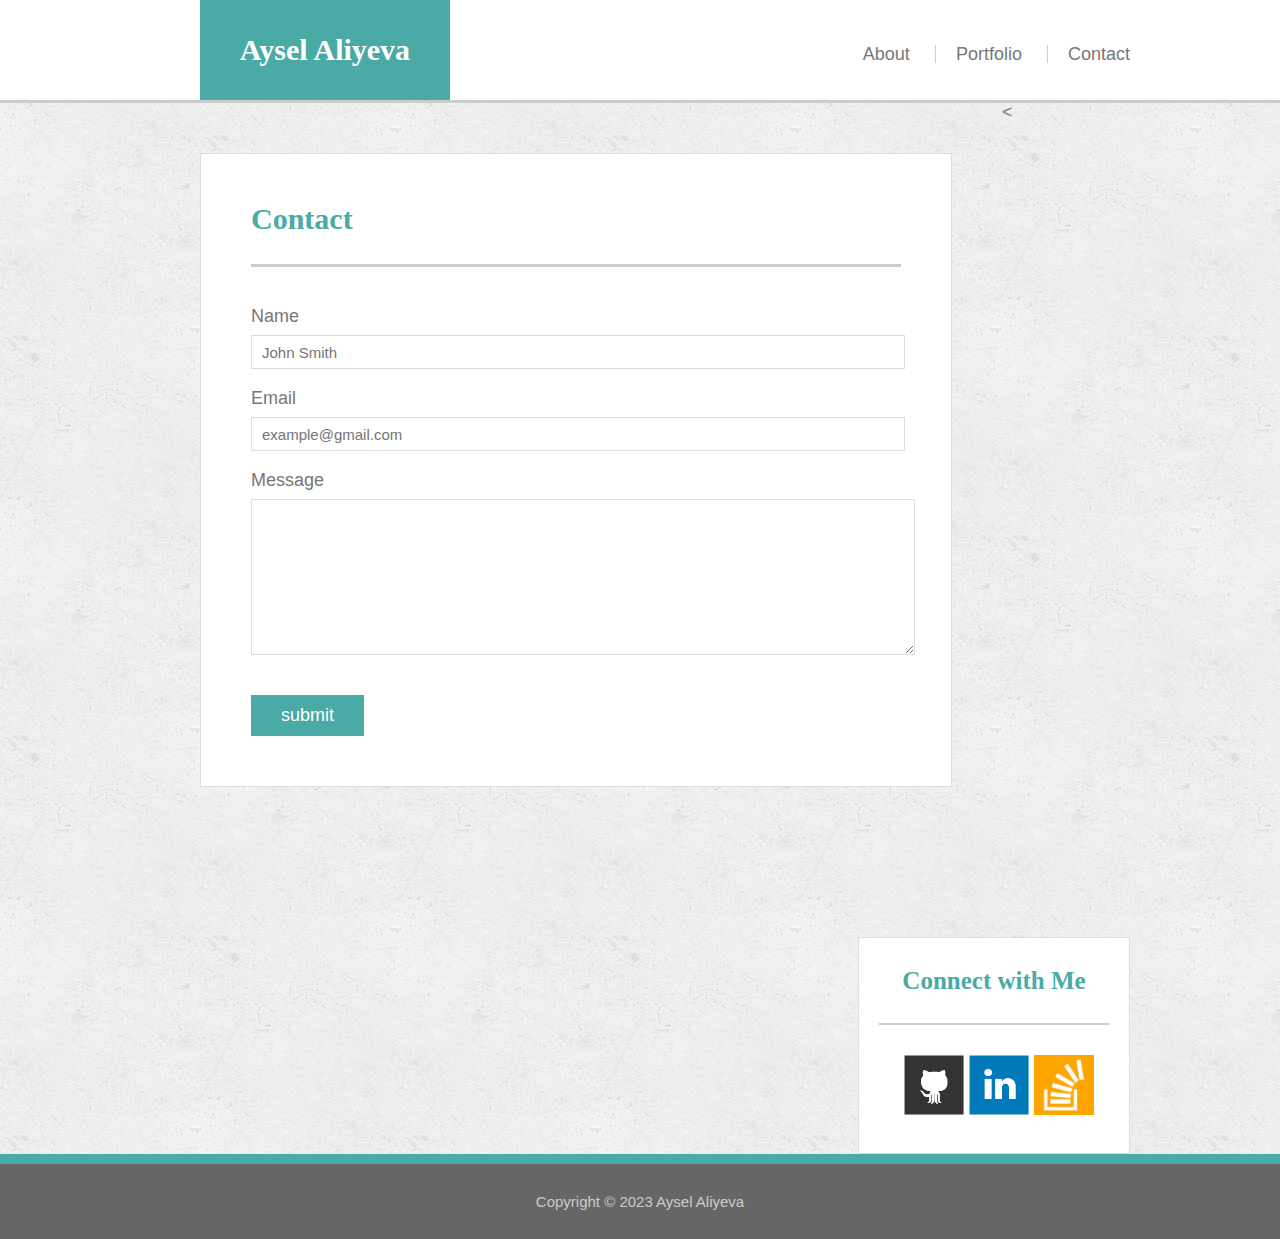
==== contact.html @ a0cd62fa "this is my second commit" ====
<!DOCTYPE html>
<html lang="en">
<head>
    <meta charset="UTF-8">
    <meta http-equiv="X-UA-Compatible" content="IE=edge">
    <meta name="viewport" content="width=device-width, initial-scale=1.0">
    <title>Contact me</title>
    <link rel="stylesheet" href="./assets/css/style.css">
    <link rel="stylesheet" href="./assets/css/reset.css">
</head>
<!-- Body starts HERE -->
<body>
    <!-- Header starts HERE -->
    <header class="main-header">
        <a href="./index.html" id="main-logo">Aysel Aliyeva</a>
        <nav>
            <a href="./index.html" id="about">About</a>
            <a href="./portfolio.html" id="portfolio">Portfolio</a>
            <a href="./contact.html" id="contact">Contact</a>
        </nav>
    </header>
    <!-- Main starts HERE -->
    <main class="main-contact">
        <!-- Section starts HERE -->
        <section class="contact-section">
            <h1>Contact</h1>
            <form class="contact-form">
                <ul>
                    <li>    
                        <label for="name">Name</label>
                        <input type="text" name="name" id="name" placeholder="John Smith">
                    </li>
                    
                    <li>
                        <label for="email">Email</label>
                        <input type="text" name="email" id="email" placeholder="example@gmail.com">
                    </li>

                    <li>
                        <label for="message">Message</label>
                        <textarea name="message" id="message"></textarea>
                    </li>
                    <button>submit</button>
                </ul>
            </form>
        </section>
        <!-- Aside starts HERE -->
        <aside class="main-aside">
            <h2>Connect with Me</h2>
            <div class="connect-div">
                <a href="https://github.com/aliyevaysel" target="_blank"><img src="./assets/images/github-128.png" class="connect-photo" alt="github-logo"></a>
                <a href="#"><img src="./assets/images/linkedin-128.png" class="connect-photo" alt="linkedin-logo"></a>
                <a href="#"><img src="./assets/images/stackoverflow-128.png" class="connect-photo" alt="st-overflow-logo"></a>
            </div>    
        </aside>
    </main>
    <<!-- Footer starts HERE -->
    <footer class="main-footer">
        <p>Copyright &copy; 2023 Aysel Aliyeva</p>
    </footer>
    
</body>
</html>
---- assets/css/style.css ----
/* Codes for General */
body {
    font-family: Arial, Helvetica, sans-serif;
    color: #777;
    font-size: 18px;
    background: url("../images/concrete_seamless.png");
}

h1,
h2,
h3 {
    font-family: Georgia, 'Times New Roman', Times, serif;
    font-weight: 800;
    color: #4aaaa5;
}

/* Codes for Header */
.main-header {
    background-color: #ffffff;
    width: 100%;
    height: 100px;
    border-bottom: 3px solid #cccccc;
}

#main-logo {
    font-family: Georgia, 'Times New Roman', Times, serif;
    background-color: #4aaaa5;
    color: #fff;
    text-decoration: none;
    font-size: 30px;
    font-weight: 800;
    float: left;
    text-align: center;
    height: 100px;
    width: 250px;
    line-height: 100px;
    margin-left: 200px;
}

#main-logo:hover {
    color: #dark;
}

nav {
    float: right;
}

nav a {
    display: inline-block;
    color: #777;
    text-decoration: none;
    padding-right: 20px;
    padding-left: 20px;
    text-align: center;
    margin-top: 45px;
}
nav a:hover {
    color: #4aaaa5
    
}

/* .logo:focus , .logo:hover {
    border-color: #4AAAA5;
    box-shadow: 0 0 10px #4AAAA5;
} */

#portfolio {
    border-left: 1px solid #cccccc;
}

#contact {
    border-left: 1px solid #cccccc;
    padding-right: 150px;
}

/* Codes for Section */
.main-section {
    width: 650px;
    float: left;
    background: #fff;
    padding: 50px;
    border: 1px solid #ddd;
    margin-top: 50px;
    margin-left: 200px;
    margin-right: 50px;
    margin-bottom: 100px;
}

h1 {
    font-size: 30px;
    margin-bottom: 40px !important;
    border-bottom: 3px solid #cccccc;
    padding-bottom: 30px;
}

.main-photo {
    width: 250px;
    height: 200px;
    float: left;
    margin-right: 15px;
}

.main-section p {
    display: block;
    line-height: 30px;
}

/* Codes for Aside */
.main-aside {
    float: right;
    width: 270px;
    border: 1px solid #ddd;
    background: #fff;
    margin-right: 150px;
    margin-top: 50px;
}

.main-aside h2 {
    font-size: 25px;
    margin: 30px 20px;
    text-align: center;
    border-bottom: 2px solid #cccccc;
    padding-bottom: 30px;
}

.connect-photo {
    width: 60px;
    height: 60px;
}

.connect-div {
    margin-left: 45px;
    margin-bottom: 35px;
}


/* Codes for Contact */
.contact-section {
    width: 650px;
    float: left;
    background: #fff;
    padding: 50px;
    border: 1px solid #ddd;
    margin-top: 50px;
    margin-left: 200px;
    margin-right: 50px;
    margin-bottom: 100px;
}

label,
input [type=text],
input[type=email],
textarea {
    display: block;
    width: 100%;
}

input[type=text],
input[type=email],
textarea {
  height: 30px;
  padding-left: 10px;
  font-size: 15px;
  border: 1px solid #ddd;
}

input[type=text],
input[type=email] {
    width: 640px;
}

#main-logo:hover,
input:hover,
textarea:hover,
button:hover {
    border-color: #4aaaa5;
    box-shadow: 0 0 10px #4aaaa5;
}

input:focus,
textarea:focus {
    outline: none;
}

textarea {
    height: 150px;
}

button {
    background: #4aaaa5;
    padding: 10px 30px;
    font-size: 18px;
    color: #fff;
    margin-top: 20px;
    border: none;
}

.contact-form ul {
    padding: 0;
}

.contact-form li {
    margin-bottom: 20px;
}

button {
    margin-top: 20px;
}

label {
    margin-bottom: 10px;
}

/* Codes for Portfolio */
.portfolio-section {
    width: 650px;
    float: left;
    background: #fff;
    padding: 50px;
    border: 1px solid #ddd;
    margin-top: 50px;
    margin-left: 200px;
    margin-right: 50px;
    margin-bottom: 100px;
}

.div-portfolio {
    float: left;
    position: relative;
}

.div-portfolio img {
    width: 275px;
    height: 200px;
    padding: 20px;
}

.second_class { 
    float: right;
}

.div-portfolio h3 {
    position: absolute;
    top: 145px;
    float: left;
    width: 250px;
    margin: 20px;
    background: #4aaaa5;
    color: #fff;
    text-align: center;
    padding: 13px;
}

/* Codes for Footer */
footer {
    background-color: #666666;
    color: #cccccc;
    text-align: center;
    clear: both;
    border-top: 10px solid #4aaaa5;
    padding-top:30px;
    padding-bottom: 30px;
    font-size: 15px;
}
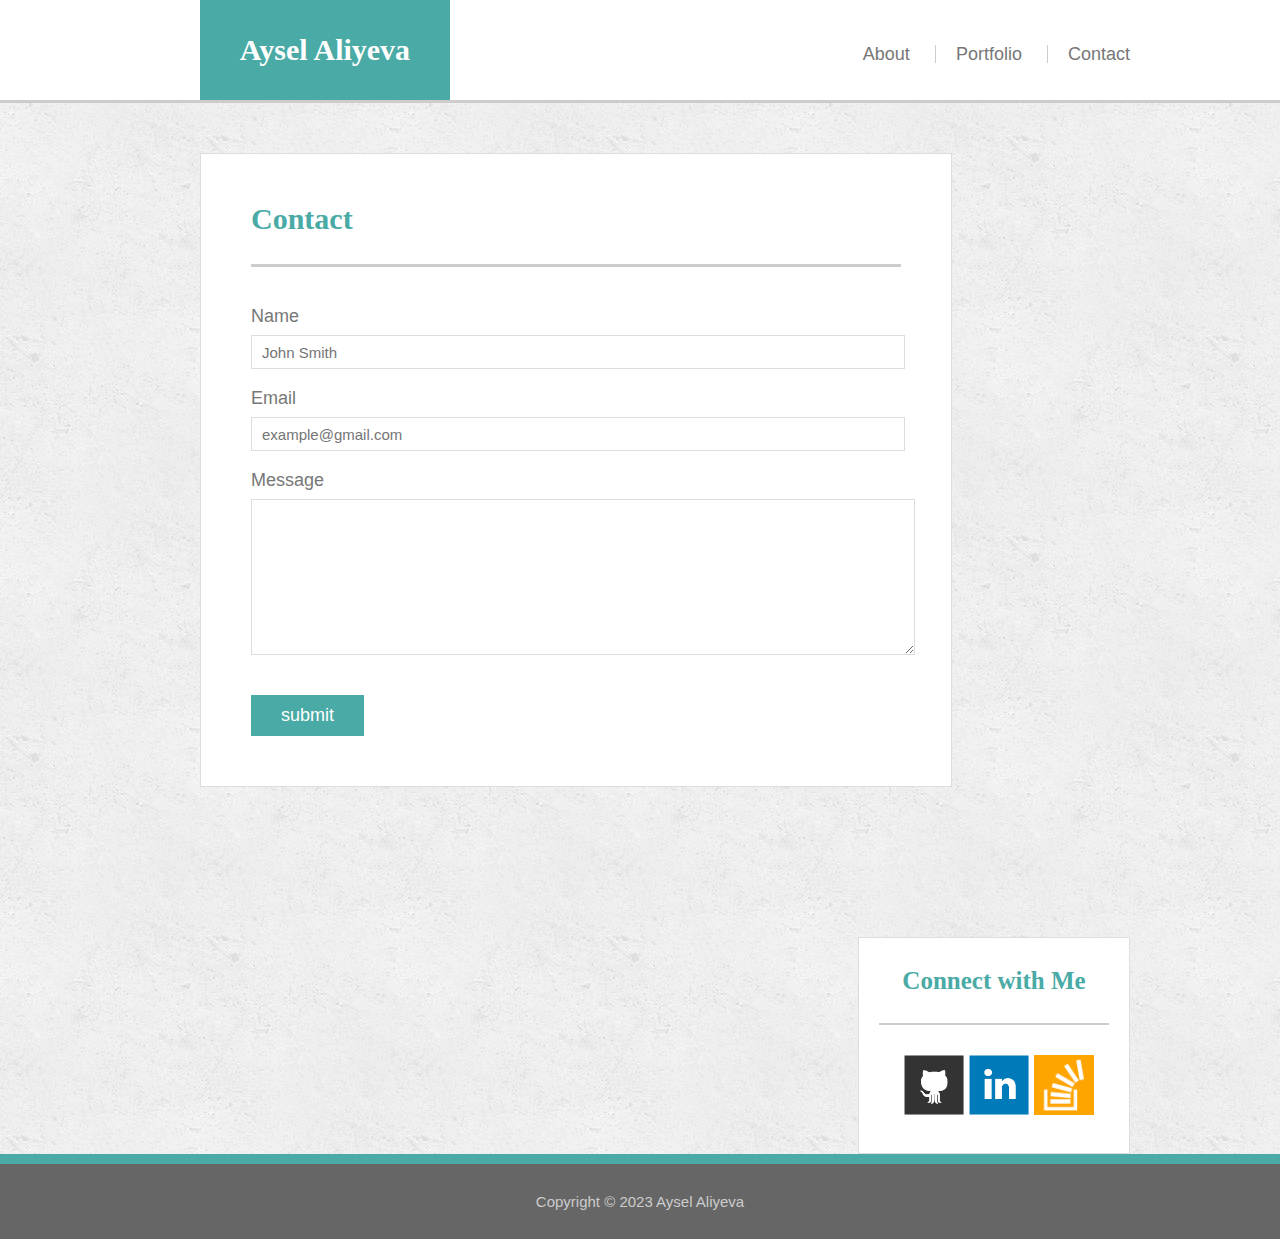
==== commit 5e4d654c: "this is my third commit for update" ====
--- a/contact.html
+++ b/contact.html
@@ -54,7 +54,7 @@
             </div>    
         </aside>
     </main>
-    <<!-- Footer starts HERE -->
+    <!-- Footer starts HERE -->
     <footer class="main-footer">
         <p>Copyright &copy; 2023 Aysel Aliyeva</p>
     </footer>
--- a/assets/css/style.css
+++ b/assets/css/style.css
@@ -55,14 +55,8 @@
     margin-top: 45px;
 }
 nav a:hover {
-    color: #4aaaa5
-    
-}
-
-/* .logo:focus , .logo:hover {
-    border-color: #4AAAA5;
-    box-shadow: 0 0 10px #4AAAA5;
-} */
+    color: #4aaaa5  
+}
 
 #portfolio {
     border-left: 1px solid #cccccc;
